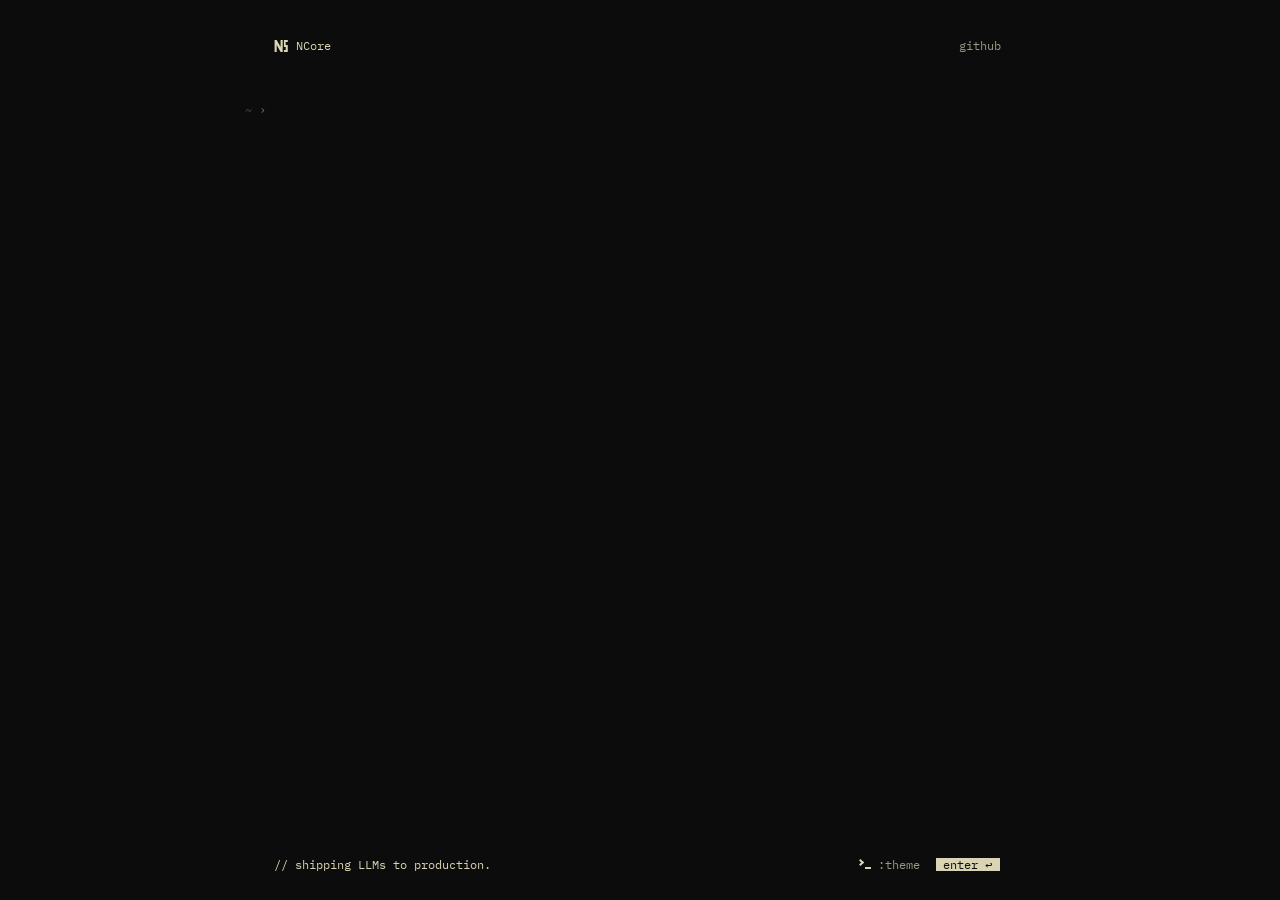
==== index.html @ e3f56be4 "feat: implement interactive project wheel with ink visualization and dynamic animations" ====
<!doctype html>
<html lang="en">
<head>
<meta charset="utf-8">
<meta name="viewport" content="width=device-width, initial-scale=1, viewport-fit=cover">
<title>NCore — Nishant Sharma</title>
<meta name="description" content="Nishant Sharma — AI/ML engineer in Jaipur, India, putting LLMs into production. A quiet wall of code.">
<meta name="theme-color" content="#0c0c0c">
<meta property="og:title" content="NCore — Nishant Sharma">
<meta property="og:description" content="AI engineer who puts LLMs into production.">
<link rel="icon" href="favicon.svg" type="image/svg+xml">
<link rel="preload" href="assets/fonts/plex-mono-400-latin.woff2" as="font" type="font/woff2" crossorigin>
<link rel="stylesheet" href="shared/frame.css">
<link rel="stylesheet" href="intro.css">
</head>
<body>
<main class="stage">
  <header class="frame-top">
    <a class="brand" href="./"><svg viewBox="0 0 88 80" aria-hidden="true"><path d="M0 80V0h14l26 46V0h14v80H40L14 34v46z"/><path d="M62 0h26v14H74v19h14v47H62V66h12V47H62z"/></svg><span class="brand-text">NCore</span></a>
    <nav class="switch" aria-label="Elsewhere"><a href="https://github.com/Nishant-444" rel="me">github</a></nav>
  </header>

  <h1 class="sr-only">Nishant Sharma — AI/ML engineer who puts LLMs into production.</h1>
  <canvas class="wall" aria-hidden="true"></canvas>
  <canvas class="tile" aria-hidden="true"></canvas>
  <canvas class="machine" aria-hidden="true"></canvas>
  <p class="status" aria-hidden="true"><span class="mode">NORMAL</span><span class="path"></span><span class="pos"></span></p>
  <p class="cmdline" aria-hidden="true"><span class="cmd"></span><span class="showcmd"></span></p>
  <p class="status pane-status" aria-hidden="true"><span class="mode">NORMAL</span><span class="path"></span><span class="pos"></span></p>
  <p class="cmdline pane-cmd" aria-hidden="true"><span class="cmd"></span><span class="showcmd"></span></p>

  <a class="enter" href="site/" aria-label="Enter">enter ↩</a>
  <button class="theme-key" type="button" aria-label="Change theme"><span class="command-glyph" aria-hidden="true"></span>:theme</button>
  <p class="note" aria-hidden="true">// shipping LLMs to production.</p>
  <nav class="sources sr-only" aria-label="Code shown on this page"></nav>
</main>
<noscript><p style="position:fixed;left:24px;bottom:24px">Nishant Sharma — AI/ML Engineer. <a href="site/">Open the portfolio</a></p></noscript>
<script src="palettes.js"></script>
<script src="data.js"></script>
<script type="module" src="intro.js"></script>
</body>
</html>
---- shared/frame.css ----
@font-face {
  font-family: "Plex Mono";
  src: url("../assets/fonts/plex-mono-400-latin.woff2") format("woff2");
  font-weight: 400;
  font-display: swap;
  unicode-range: U+0000-00FF, U+0131, U+0152-0153, U+02BB-02BC, U+02C6, U+02DA, U+02DC, U+0304, U+0308, U+0329, U+2000-206F, U+20AC, U+2122, U+2191, U+2193, U+2212, U+2215, U+FEFF, U+FFFD;
}
@font-face {
  font-family: "Plex Mono";
  src: url("../assets/fonts/plex-mono-400-latin-ext.woff2") format("woff2");
  font-weight: 400;
  font-display: swap;
  unicode-range: U+0100-02BA, U+02BD-02C5, U+02C7-02CC, U+02CE-02D7, U+02DD-02FF, U+0304, U+0308, U+0329, U+1D00-1DBF, U+1E00-1E9F, U+1EF2-1EFF, U+2020, U+20A0-20AB, U+20AD-20C0, U+2113, U+2C60-2C7F, U+A720-A7FF;
}
@font-face {
  font-family: "Plex Mono";
  src: url("../assets/fonts/plex-mono-500-latin.woff2") format("woff2");
  font-weight: 500;
  font-display: swap;
  unicode-range: U+0000-00FF, U+0131, U+0152-0153, U+02BB-02BC, U+02C6, U+02DA, U+02DC, U+0304, U+0308, U+0329, U+2000-206F, U+20AC, U+2122, U+2191, U+2193, U+2212, U+2215, U+FEFF, U+FFFD;
}

*,
*::before,
*::after {
  box-sizing: border-box;
}

html,
body {
  margin: 0;
  height: 100%;
}

html {
  scrollbar-width: none;
}

html::-webkit-scrollbar {
  display: none;
}

body {
  --bg: #0c0c0c;
  --ink: #d8d4b4;
  --dim: #a8a385;
  --chrome: #9e9b85;
  --accent: #d8d4b4;
  --line: #141414;
  --cell-w: 7.2px;
  --cell-h: 13px;
  background: var(--bg);
  color: var(--ink);
  font: 400 12px/13px "Plex Mono", ui-monospace, SFMono-Regular, Menlo, Consolas, monospace;
  -webkit-font-smoothing: antialiased;
}

a,
button {
  color: inherit;
}

button {
  font: inherit;
}

:focus-visible {
  outline: 2px solid var(--ink);
  outline-offset: 3px;
}

.stage {
  position: relative;
  height: 100vh;
  height: 100svh;
  min-height: 560px;
  overflow: hidden;
}

.frame-top {
  position: absolute;
  top: 0;
  left: 0;
  right: 0;
  z-index: 6;
  pointer-events: none;
}

.frame-top > * {
  pointer-events: auto;
}

.brand {
  position: absolute;
  top: calc(3 * var(--cell-h));
  display: inline-flex;
  align-items: center;
  gap: var(--cell-w);
  color: var(--ink);
  font: 400 12px/13px "Plex Mono", ui-monospace, monospace;
  text-decoration: none;
}

.brand svg {
  width: calc(2 * var(--cell-w));
  height: 12px;
  fill: currentColor;
}

.brand::after,
.switch a::after {
  content: "";
  position: absolute;
  inset: -16px -8px;
}

.switch {
  position: absolute;
  top: calc(3 * var(--cell-h));
  display: flex;
}

.switch a {
  position: relative;
  color: var(--chrome);
  font: 400 12px/13px "Plex Mono", ui-monospace, monospace;
  text-decoration: none;
}

.switch a:hover {
  color: var(--ink);
}

.sr-only {
  position: absolute;
  width: 1px;
  height: 1px;
  overflow: hidden;
  clip-path: inset(50%);
  white-space: nowrap;
}

/* colorscheme picker (intro + editor) */
.picker {
  position: fixed;
  z-index: 40;
  padding: 6px 0 12px;
  border: 1px solid color-mix(in srgb, var(--ink) 55%, transparent);
  background: var(--bg);
  color: var(--ink);
  font: 400 12px/13px "Plex Mono", ui-monospace, monospace;
}

.picker[hidden] {
  display: none;
}

.picker-title,
.picker-count {
  position: absolute;
  padding: 0 4px;
  background: var(--bg);
}

.picker-title {
  top: -7px;
  left: 14px;
}

.picker-count {
  right: 14px;
  bottom: -7px;
  color: var(--dim);
}

.picker-input {
  display: flex;
  margin: 6px 12px 10px;
  border: 1px dashed color-mix(in srgb, var(--dim) 45%, transparent);
  padding: 1px 4px;
}

.picker-input input {
  flex: 1;
  min-width: 0;
  padding: 0;
  border: 0;
  outline: none;
  background: none;
  color: var(--ink);
  font: inherit;
  caret-color: var(--accent);
}

.picker-list {
  margin: 0;
  padding: 0;
  list-style: none;
}

.picker-list li {
  display: flex;
  align-items: center;
  height: 13px;
  padding: 0 12px 0 10px;
  white-space: pre;
  cursor: pointer;
}

.picker-list li::before {
  content: "  ";
}

.picker-list li.is-on {
  background: var(--line);
}

.picker-list li.is-on::before {
  content: "› ";
  color: var(--accent);
}

.picker-list .nm {
  width: 15ch;
  overflow: hidden;
}

.picker-list .sw {
  display: inline-flex;
}

.picker-list .sw i {
  display: block;
  width: 5px;
  height: 11px;
}

.picker-list .lt {
  margin-left: auto;
  color: var(--dim);
}

@media (prefers-reduced-motion: reduce) {
  *,
  *::before,
  *::after {
    animation-duration: 0.001s !important;
    transition-duration: 0.001s !important;
  }
}
---- intro.css ----
.wall,
.tile {
  position: absolute;
  inset: 0;
  width: 100%;
  height: 100%;
}

.wall {
  z-index: 1;
  touch-action: pinch-zoom;
}

.tile {
  z-index: 2;
  pointer-events: none;
}

.machine {
  position: absolute;
  z-index: 2;
  display: none;
  pointer-events: none;
}

.status {
  position: absolute;
  z-index: 3;
  display: flex;
  margin: 0;
  background: var(--line, var(--bg));
  color: var(--chrome);
  white-space: nowrap;
  overflow: hidden;
  pointer-events: none;
  opacity: 0;
  transition: opacity 320ms cubic-bezier(0.23, 1, 0.32, 1);
}

.status.is-on,
.cmdline.is-on {
  opacity: 1;
}

.status .mode {
  padding: 0 var(--cell-w);
  background: var(--accent, var(--ink));
  color: var(--bg);
}

.status .path {
  flex: 1;
  min-width: 0;
  padding: 0 var(--cell-w);
  overflow: hidden;
  text-overflow: ellipsis;
}

.status .pos {
  padding: 0 var(--cell-w);
}

.status.is-insert .mode {
  background: var(--insert, var(--accent, var(--ink)));
}

.cmdline {
  position: absolute;
  z-index: 3;
  display: flex;
  height: var(--cell-h);
  margin: 0;
  color: var(--ink);
  white-space: pre;
  overflow: hidden;
  pointer-events: none;
  opacity: 0;
  transition: opacity 320ms cubic-bezier(0.23, 1, 0.32, 1);
}

.cmdline .cmd {
  flex: 1;
  min-width: 0;
  overflow: hidden;
}

.cmdline.is-typing .cmd::after {
  content: "";
  display: inline-block;
  width: var(--cell-w);
  height: var(--cell-h);
  vertical-align: top;
  background: var(--accent, var(--ink));
}

.cmdline .showcmd {
  flex: none;
  width: calc(11 * var(--cell-w));
  color: var(--chrome);
}

.enter {
  position: absolute;
  z-index: 6;
  display: block;
  padding: 0 var(--cell-w);
  background: var(--ink);
  color: var(--bg);
  white-space: nowrap;
  text-decoration: none;
}

.enter::after {
  content: "";
  position: absolute;
  inset: -16px -8px;
}

.enter:hover {
  filter: brightness(1.18);
}

.enter:focus-visible,
.theme-key:focus-visible {
  outline-offset: 4px;
}

.theme-key {
  position: absolute;
  z-index: 6;
  display: inline-flex;
  align-items: center;
  gap: var(--cell-w);
  margin: 0;
  border: 0;
  padding: 0;
  background: none;
  color: var(--chrome);
  white-space: nowrap;
  cursor: pointer;
}

.theme-key:hover {
  color: var(--ink);
}

.command-glyph {
  position: relative;
  display: inline-block;
  flex: none;
  width: 14px;
  height: 10px;
  margin-top: -1px;
  color: var(--accent, var(--ink));
}

.command-glyph::before {
  content: "";
  position: absolute;
  top: 1px;
  left: 1px;
  width: 5px;
  height: 5px;
  border-right: 2px solid currentColor;
  border-bottom: 2px solid currentColor;
  transform: rotate(-45deg);
}

.command-glyph::after {
  content: "";
  position: absolute;
  right: 0;
  bottom: 0;
  width: 6px;
  height: 2px;
  background: currentColor;
}

.note {
  position: absolute;
  z-index: 6;
  margin: 0;
  padding-right: var(--cell-w);
  background: var(--bg);
  color: var(--ink);
  white-space: nowrap;
  pointer-events: none;
}

.brand,
.switch,
.note,
.enter,
.theme-key,
.status,
.cmdline {
  transition: opacity 320ms cubic-bezier(0.23, 1, 0.32, 1);
}

.is-leaving .brand,
.is-leaving .switch,
.is-leaving .note,
.is-leaving .enter,
.is-leaving .theme-key,
.is-leaving .status,
.is-leaving .cmdline {
  opacity: 0;
}

@media (max-width: 640px) {
  .switch {
    top: calc(5 * var(--cell-h));
  }
}
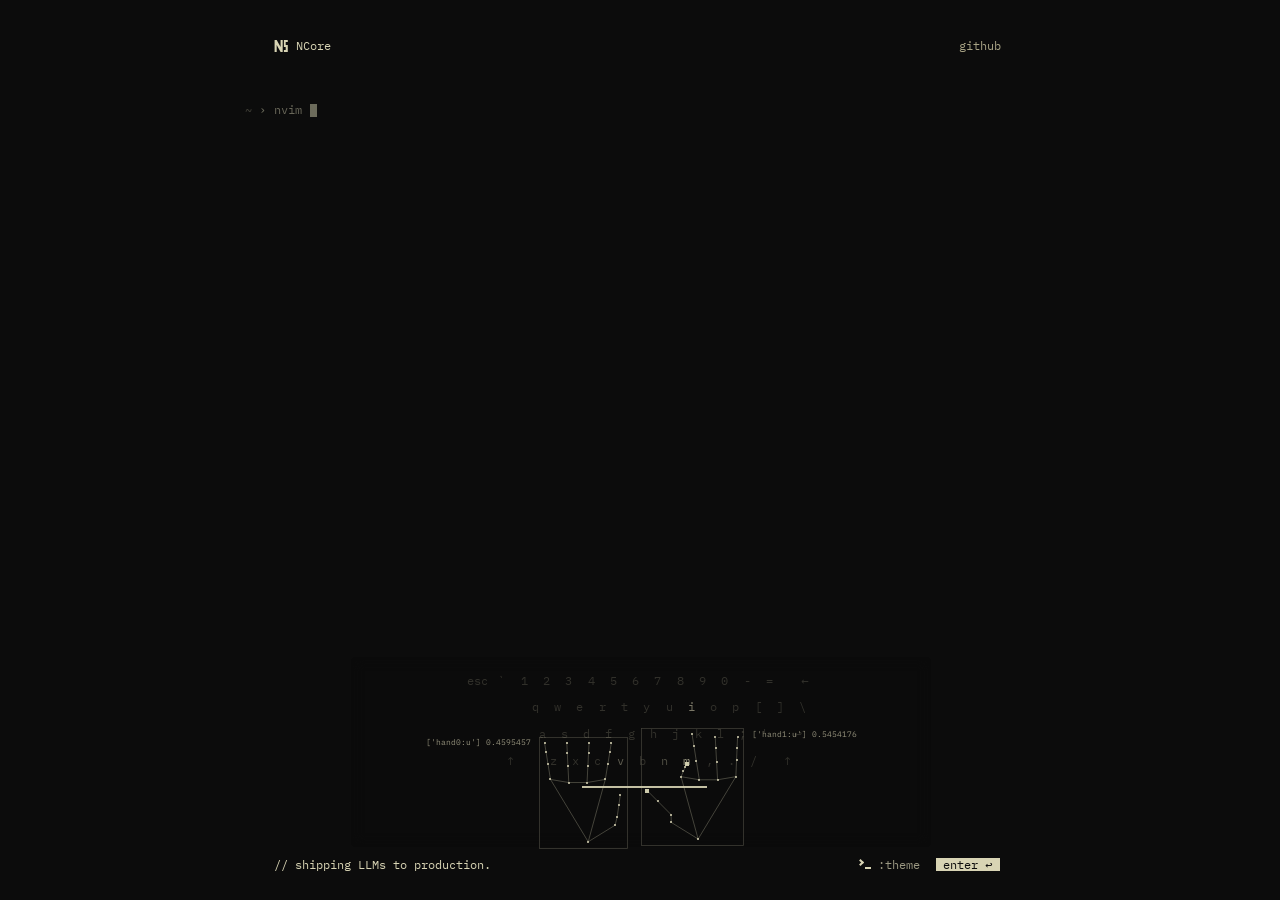
==== commit 37323865: "feat: add frosted glass effect behind keyboard and update desk creation options" ====
--- a/index.html
+++ b/index.html
@@ -22,6 +22,7 @@
 
   <h1 class="sr-only">Nishant Sharma — AI/ML engineer who puts LLMs into production.</h1>
   <canvas class="wall" aria-hidden="true"></canvas>
+  <div class="glass kb-glass" aria-hidden="true"></div>
   <canvas class="tile" aria-hidden="true"></canvas>
   <canvas class="machine" aria-hidden="true"></canvas>
   <p class="status" aria-hidden="true"><span class="mode">NORMAL</span><span class="path"></span><span class="pos"></span></p>
--- a/intro.css
+++ b/intro.css
@@ -21,6 +21,35 @@
   z-index: 2;
   display: none;
   pointer-events: none;
+}
+
+.glass {
+  position: absolute;
+  z-index: 2;
+  display: none;
+  pointer-events: none;
+  background: color-mix(in srgb, var(--bg) 35%, transparent);
+  -webkit-backdrop-filter: blur(6px);
+  backdrop-filter: blur(6px);
+}
+
+.kb-glass {
+  --feather: 14px;
+  opacity: 0;
+  transition: opacity 320ms cubic-bezier(0.23, 1, 0.32, 1);
+  -webkit-mask-image: linear-gradient(to right, transparent, #000 var(--feather), #000 calc(100% - var(--feather)), transparent), linear-gradient(to bottom, transparent, #000 var(--feather), #000 calc(100% - var(--feather)), transparent);
+  -webkit-mask-composite: source-in;
+  mask-image: linear-gradient(to right, transparent, #000 var(--feather), #000 calc(100% - var(--feather)), transparent), linear-gradient(to bottom, transparent, #000 var(--feather), #000 calc(100% - var(--feather)), transparent);
+  mask-composite: intersect;
+}
+
+.kb-glass.is-on {
+  opacity: 1;
+}
+
+/* the lone "github" link reads in the dim comment tone, not the chrome tone */
+.switch a {
+  color: var(--dim);
 }
 
 .status {
@@ -197,6 +226,7 @@
   transition: opacity 320ms cubic-bezier(0.23, 1, 0.32, 1);
 }
 
+.is-leaving .glass,
 .is-leaving .brand,
 .is-leaving .switch,
 .is-leaving .note,
